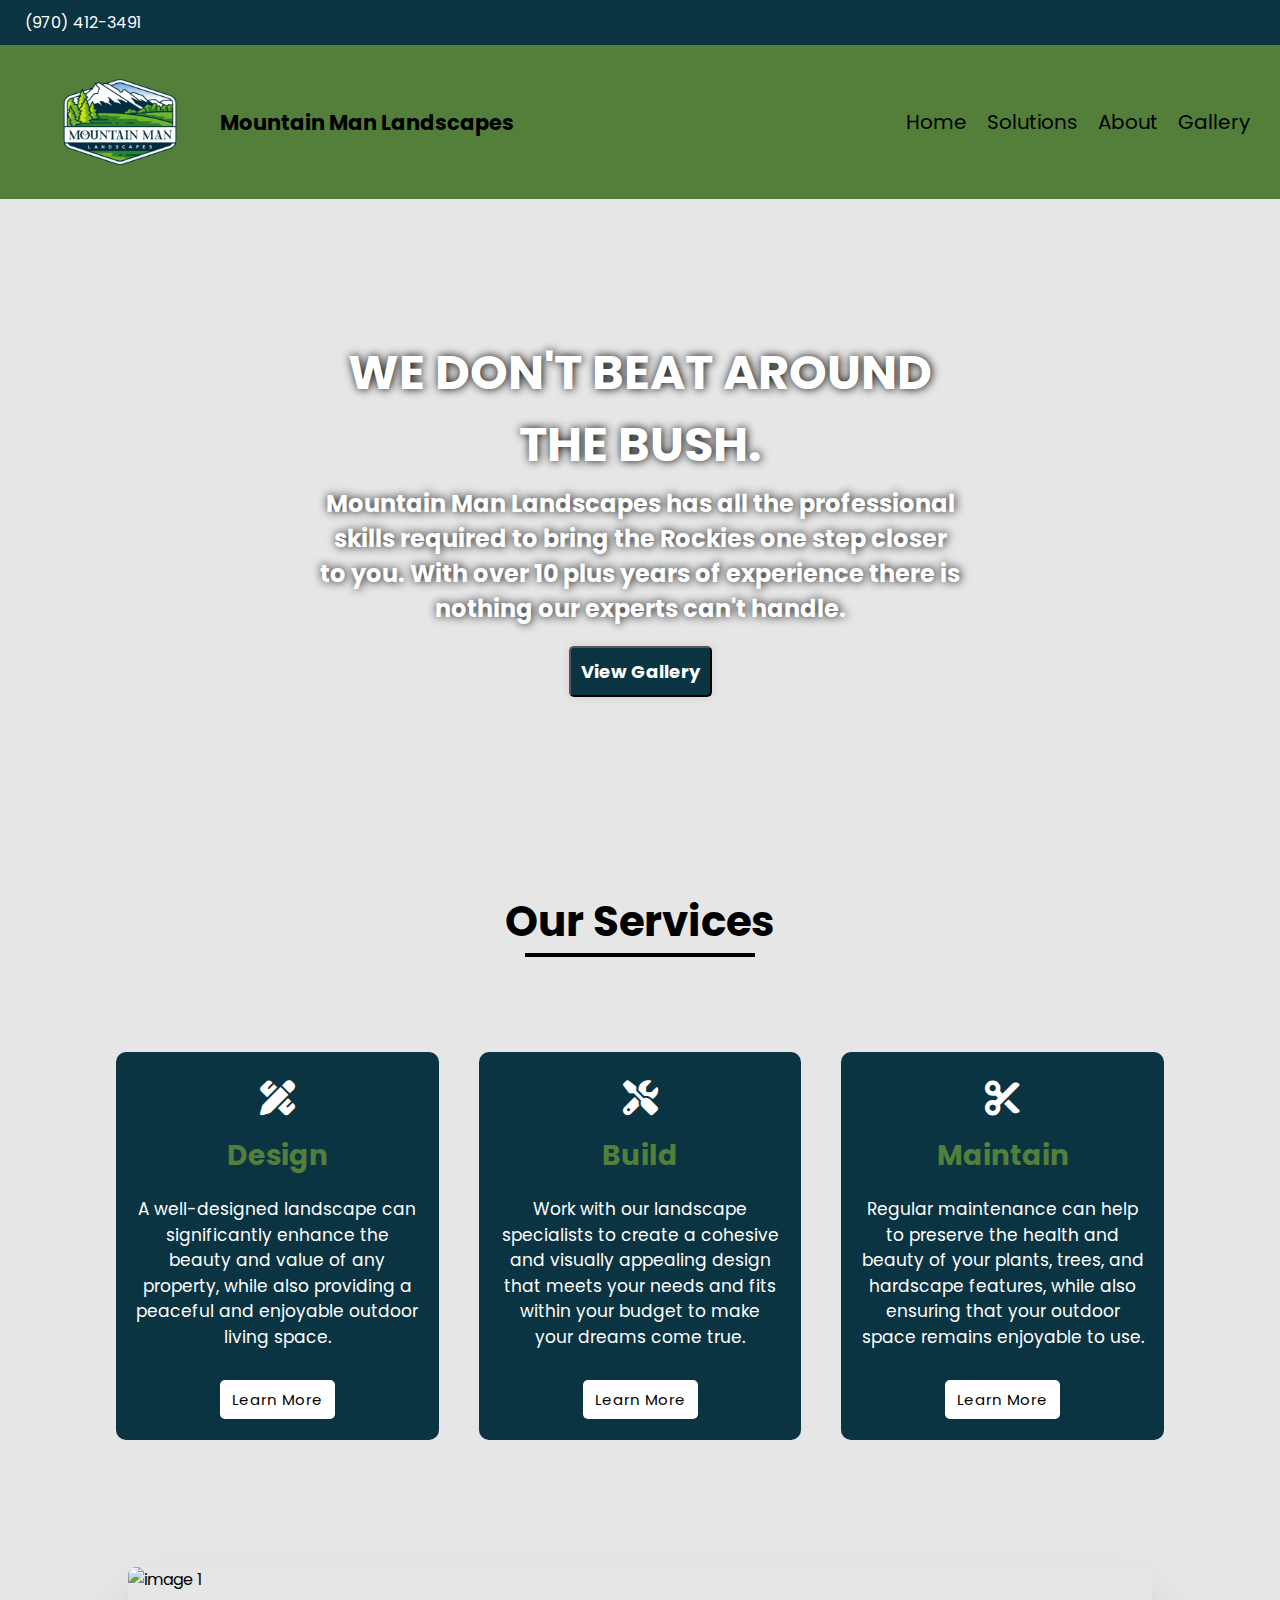
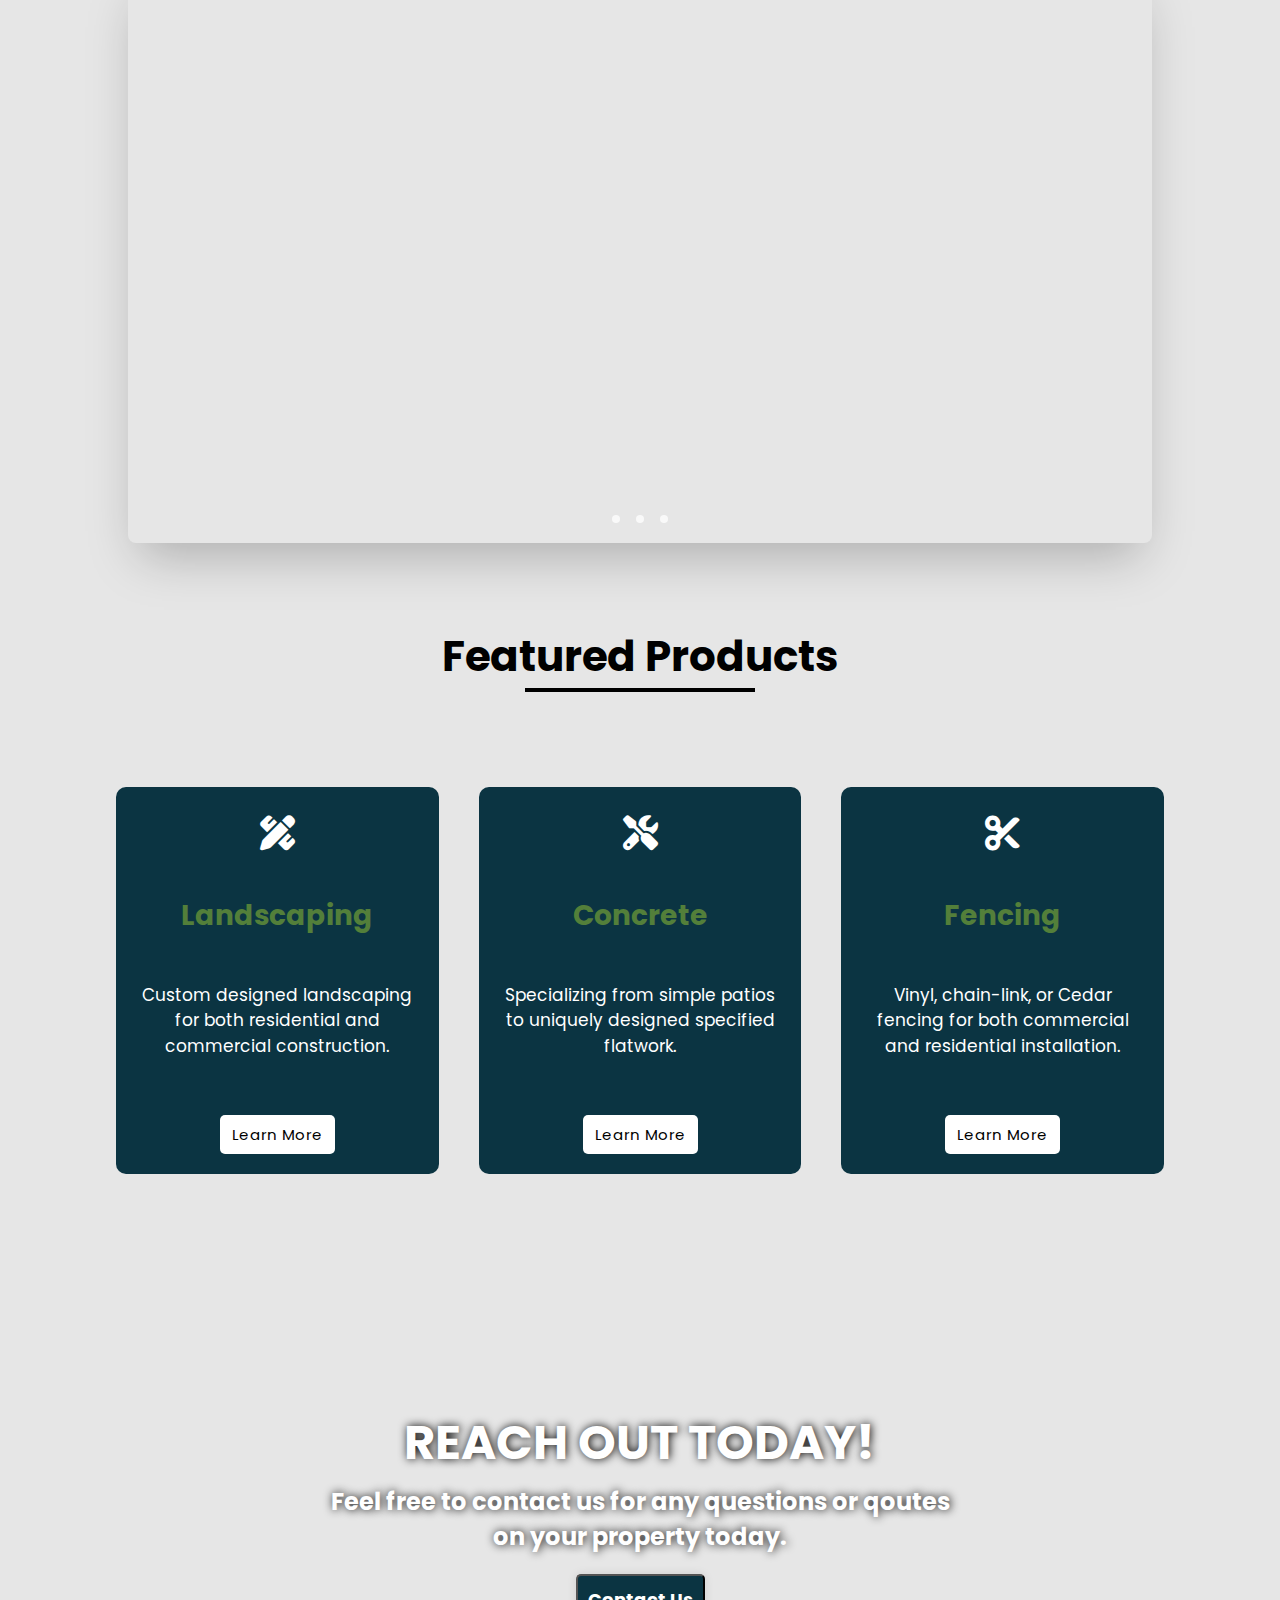
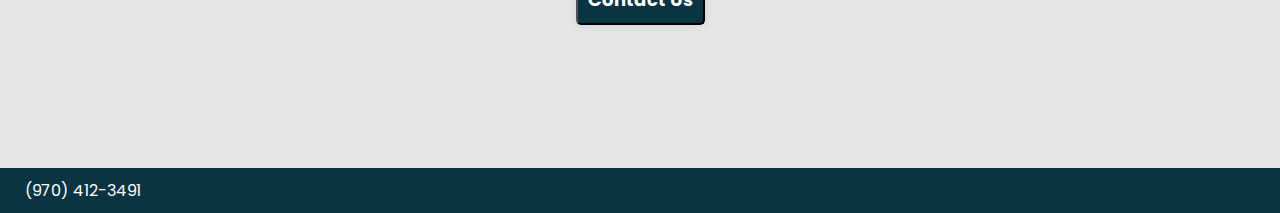
==== index.html @ d5d0259e "Minor updates to links and pages" ====
<!DOCTYPE html>
<html>
<head>
    <title>Mountain Man Landscapes Website</title>
    <meta charset="utf-8">
    <meta name="viewport" content="width=device-width, initial-scale=1.0">
    <link rel="stylesheet" type="text/css" href="index.css">
    <link rel="stylesheet" type="text/css" href="https://cdnjs.cloudflare.com/ajax/libs/font-awesome/6.4.0/css/all.min.css">
    <script type="module" src="https://unpkg.com/ionicons@7.1.0/dist/ionicons/ionicons.esm.js"></script>
</head>

<body>

    <!-- This is the topbar that hosts all the social links and phone number -->

    <div class="top-bar">
        <span><a href="tel:9704123491"><ion-icon name="call-outline"></ion-icon> (970) 412-3491</a></span>
        <ul>
            <li><a href="#"><ion-icon name="logo-facebook"></ion-icon></a></li>
            <li><a href="#"><ion-icon name="logo-twitter"></ion-icon></a></li>
            <li><a href="#"><ion-icon name="logo-instagram"></ion-icon></a></li>
        </ul>
    </div>

    <!-- Navigation bar -->

    <nav>
        <div class="logo">
            <a href="index.html"><img src="logo.png" alt="logo">Mountain Man Landscapes</a>
        </div>
        <div class="toggle">
            <a href="#"><ion-icon name="menu-outline"></ion-icon></a>
        </div>
        <ul class="menu">
            <li><a href="index.html">Home</a></li>
            <li><a href="solutions.html">Solutions</a></li>
            <li><a href="about.html">About</a></li>
            <li><a href="gallery.html">Gallery</a></li>
        </ul>
    </nav>

    <!-- This is the navbar resizing hamburger script -->

    <script src="https://cdnjs.cloudflare.com/ajax/libs/jquery/3.6.4/jquery.min.js"></script>

    <script>

        $(function(){
            $(".toggle").on("click", function(){
                if($(".menu").hasClass("active")){
                    $(".menu").removeClass("active");
                    $(this).find("a").html("<ion-icon name='menu-outline'></ion-icon>");
                } else{
                    $(".menu").addClass("active");
                    $(this).find("a").html("<ion-icon name='close-outline'></ion-icon>");
                }
            });
        });

    </script>

    <!-- Banner card that has the welcome image and text aswell as the gallery button -->

    <div class="banner-card">
        <div class="banner-text">
            <h4>We don't beat around the bush.</h4>
            <p>Mountain Man Landscapes has all the professional skills required to bring the Rockies one step closer to you. With over 10 plus years of experience there is nothing our experts can't handle.</p>
            <button onclick="#">View Gallery</button>
        </div>
    </div>

    <!-- Services section hosts the services cards -->

    <div class="section">
        <div class="title">
            <h1>Our Services</h1>
        </div>
        <div class="services">
            <div class="card">
                <div class="icon">
                    <i class="fa-solid fa-pen-ruler"></i>
                </div>
                    <h2>Design</h2>
                    <p>A well-designed landscape can significantly enhance the beauty and value of any property, while also providing a peaceful and enjoyable outdoor living space.</p>
                    <a href="http://mtnmanlandscapes.com/solutions.html#:~:text=Gallery-,DESIGN,-Landscape%20design%20is" class="button">Learn More</a>
            </div>

            <div class="card">
                <div class="icon">
                    <i class="fa-solid fa-screwdriver-wrench"></i>
                </div>
                    <h2>Build</h2>
                    <p>Work with our landscape specialists to create a cohesive and visually appealing design that meets your needs and fits within your budget to make your dreams come true.</p>
                    <a href="http://mtnmanlandscapes.com/solutions.html#:~:text=CAD%20designs-,BUILD,-Landscape%20construction%20is" class="button">Learn More</a>
            </div>

            <div class="card">
                <div class="icon">
                    <i class="fa-solid fa-scissors"></i>
                </div>
                    <h2>Maintain</h2>
                    <p>Regular maintenance can help to preserve the health and beauty of your plants, trees, and hardscape features, while also ensuring that your outdoor space remains enjoyable to use.</p>
                    <a href="http://mtnmanlandscapes.com/solutions.html#:~:text=renovation%20and%20restoration-,MAINTAIN,-Landscape%20maintenance%20is" class="button">Learn More</a>
            </div>

        </div>
    </div>

    <!-- Image Slider -->
    <section class="container">
        <div class="slider-wrapper">
            <div class="slider">
                <img id="slide-1" src="/photos/index/4.jpg" alt="image 1" />
                <img id="slide-2" src="/photos/index/1.jpg" alt="image 2" />
                <img id="slide-3" src="/photos/index/2.jpg" alt="image 3" />
            </div>
            <div class="slider-nav">
                <a href="#slide-1"></a>
                <a href="#slide-2"></a>
                <a href="#slide-3"></a>
            </div>
        </div>
    </section>

    <!-- Featured Products -->
    <div class="section">
        <div class="title">
            <h1>Featured Products</h1>
        </div>
        <div class="products">
            <div class="card">
                <div class="icon">
                    <i class="fa-solid fa-pen-ruler"></i>
                </div>
                    <h2>Landscaping</h2>
                    <p>Custom designed landscaping for both residential and commercial construction.</p>
                  <a href="http://mtnmanlandscapes.com/solutions.html#:~:text=CAD%20designs-,BUILD,-Landscape%20construction%20is" class="button">Learn More</a> 
            </div>

            <div class="card">
                <div class="icon">
                    <i class="fa-solid fa-screwdriver-wrench"></i>
                </div>
                    <h2>Concrete</h2>
                    <p>Specializing from simple patios to uniquely designed specified flatwork. </p>
                    <a href="http://mtnmanlandscapes.com/solutions.html#:~:text=CAD%20designs-,BUILD,-Landscape%20construction%20is" class="button">Learn More</a> 
            </div>

            <div class="card">
                <div class="icon">
                    <i class="fa-solid fa-scissors"></i>
                </div>
                    <h2>Fencing</h2>
                    <p>Vinyl, chain-link, or Cedar fencing for both commercial and residential installation.</p>
                   <a href="http://mtnmanlandscapes.com/solutions.html#:~:text=CAD%20designs-,BUILD,-Landscape%20construction%20is" class="button">Learn More</a> 
            </div>

        </div>
    </div>

    <!-- Contact us banner card -->
    <div class="banner-card2">
        <div class="banner-text2">
            <h4>Reach out Today!</h4>
            <p>Feel free to contact us for any questions or qoutes on your property today.</p>
            <button onclick="http://mtnmanlandscapes.com/about.html#:~:text=Feel%20free%20to-,contact%20us,-today!">Contact Us</button>
        </div>
    </div>

    <!-- Bottom Bar -->

    <div class="bottom-bar">
        <span><a href="tel:9704123491"><ion-icon name="call-outline"></ion-icon> (970) 412-3491</a></span>
        <ul>
            <li><a href="#"><ion-icon name="logo-facebook"></ion-icon></a></li>
            <li><a href="#"><ion-icon name="logo-twitter"></ion-icon></a></li>
            <li><a href="#"><ion-icon name="logo-instagram"></ion-icon></a></li>
        </ul>
    </div>
    
</body>

</html>
---- index.css ----
@import url('https://fonts.googleapis.com/css2?family=Poppins:wght@300&display=swap');

*{
    margin: 0;
    padding: 0;
    box-sizing: border-box;
}

body{
    font-family: "Poppins", sans-serif;
    width: 100%;
    background-color:  #e6e6e6;
}

a, a:hover{
    text-decoration: none;
}

/* top bar */
.top-bar{
    display: flex;
    align-items: center;
    justify-content: space-between;
    padding: 10px 25px;
    background: #0B3442;
}

.top-bar span{
    color: #fff;
}

.top-bar ul{
    list-style: none;
    display: flex;
}

.top-bar li{
    margin: 0px 5px;
}

.top-bar a{
    color: #fff;
}

.top-bar a:hover{
    color: rgb(0, 174, 255);
}


/* Nav bar */
nav{
    background: #537F3A;
    padding: 5px 20px;
    display: flex;
    align-items: center;
}

nav a{
    color: #000
}

nav a:hover{
    color:#0B3442
}

.logo {
    flex: 1;
    align-items: left;
}

.logo a{
    display: flex;
    align-items: center;
    vertical-align: center;
    font-size: 21px;
    font-weight: bold;
    resize: vertical;
    overflow-wrap: normal;
}

.logo a:hover{
    color: #0B3442;
}

.logo img{
    width: 200px;
    padding: 0px 10px;
}

.menu{
    display: flex;
    align-items: center;
    list-style: none;
}

.menu li {
    padding: 15px 10px;
    font-size: 20px;
}

.toggle{
    font-size: 30px;
    display: none;
}

@media only screen and (min-device-width : 200px) and (max-width : 680px) {
    nav{
        display: block;
        position: relative;
        padding: 15px 20px;
    }

    .menu{
       margin-top: 15px;
       display: none;
    }

    .menu.active, .toggle{
        display: block;
    }

    .toggle{
        position: absolute;
        top: 15px;
        right: 20px;
    }

    .services{
        display: flex;
        flex-direction: column;
    }

    .products{
        display: flex;
        flex-direction: column;
    }

    .card{
        width: 85%;
        display: flex;
        margin: 20px 0px;
    }

    .slider img {
        flex: 1 2 50%;
    }

}

/* Banner card with img and text */
.banner-card{
    margin: 0 auto;
    position: relative;
}

.banner-card img{
    max-width: 100%;
    height: auto;
}

.banner-text h4{
    font-size: xxx-large;
    text-transform: uppercase;
    font-weight: bold;
    text-shadow: #000 1px 0 10px;
    margin-top: 10px;
    margin-bottom: 5px;
    color: #fff;
}

.banner-text p{
    font-size: x-large;
    font-weight: bold;
    margin-bottom: 5px;
    text-shadow: #000 1px 0 10px;
    color: #fff;
}

.banner-text{
    width: 100%;
    height: 100%;
    padding: 10% 25%;
    background-size: cover;
    background-position: center;
    text-align: center;
    background-image: url('photos/index/3.jpg')
}

.banner-text button{
    font-family: "Poppins", sans-serif;
    font-size: 18px;
    font-weight: bold;
    color: #fff;
    background: #0B3442;
    margin: 15px;
    padding: 10px;
    text-align: center;
    text-decoration: none;
    text-transform: none;
    border-radius: 5px;
    cursor: pointer;
    box-shadow: 0 0 10px rgba(0, 0, 0, 0.1);
    -webkit-transition-duration: 0.3s;
    transition-duration: 0.3s;
    -webkit-transition-property: box-shadow, transform;
    transition-property: box-shadow, transform;
}

.banner-text button:hover, .banner-text button:focus, .banner-text button:active{
    box-shadow: 0 0 20px rgba(0, 0, 0, 0.5);
    -webkit-transform: scale(1.1);
    transform: scale(1.1);
}

/* Featured services */ 
.title h1{
    text-align: center;
    padding-top: 50px;
    font-size: 42px;
}

.title h1::after{
    content: "";
    height: 4px;
    width: 230px;
    background-color: #000;
    display: block;
    margin: auto;
}

.services{
    width: 85%;
    display: flex;
    justify-content: space-between;
    align-items: center;
    margin: 75px auto;
    text-align: center;
}

.card{
    width: 100%;
    height: 387.5px;
    display: flex;
    justify-content: space-between;
    align-items: center;
    flex-direction: column;
    margin: 20px 20px;
    padding: 20px 20px;
    background-color: #0B3442;
    color: #fff;
    border-radius: 10px;
    cursor: pointer;
}

.card .icon{
    font-size: 35px;
    margin-bottom: 10px;
}

.card h2{
    font-size: 28px;
    color: #537F3A;
    margin-bottom: 20px;
}

.card p{
    font-size: 17px;
    margin-bottom: 30px;
    line-height: 1.5;
    color: #fff;
}

.card:hover{
    background-color: #7a99b8;
    transition: 0.4s ease;
}

.button{
    font-size: 15px;
    text-decoration: none;
    color: #000;
    background-color: #fff;
    padding: 8px 12px;
    border-radius: 5px;
    letter-spacing: 1px;
}

.button:hover{
    background-color: #537F3A;
    transition: 0.4s ease;
}

/* Img Slider */

.container {
    padding: 2rem;
}

.slider-wrapper {
    position: relative;
    max-width: 64rem;
    margin: 0 auto;
}
.slider {
    display: flex;
    aspect-ratio: 16 / 9;
    overflow-x: hidden;
    scroll-snap-type: x mandatory;
    scroll-behavior: smooth;
    box-shadow: 0 1.5rem 3rem -0.75rem hsla(0, 0%, 0%, 0.25);
    border-radius: 0.5rem;
}

.slider img {
    flex: 1 0 100%;
    scroll-snap-align: start;
      object-fit: cover;
}

.slider-nav {
    display: flex;
    column-gap: 1rem;
    position: absolute;
    bottom: 1.25rem;
    left: 50%;
    transform: translateX(-50%);
    z-index: 1;
}

.slider-nav a {
    width: 0.5rem;
    height: 0.5rem;
    border-radius: 50%;
    background-color: #fff;
    opacity: 0.75;
    transition: opacity ease 250ms;
}

.slider-nav a:hover {
    opacity: 1;
}

/* Featured products */
.title h1{
    text-align: center;
    padding-top: 50px;
    font-size: 42px;
}

.title h1::after{
    content: "";
    height: 4px;
    width: 230px;
    background-color: #000;
    display: block;
    margin: auto;
}

.products{
    width: 85%;
    display: flex;
    justify-content: space-between;
    align-items: center;
    margin: 75px auto;
    text-align: center;
}

.card{
    width: 100%;
    display: flex;
    justify-content: space-between;
    align-items: center;
    flex-direction: column;
    margin: 20px 20px;
    padding: 20px 20px;
    background-color: #0B3442;
    color: #fff;
    border-radius: 10px;
    cursor: pointer;
}

.card .icon{
    font-size: 35px;
    margin-bottom: 10px;
}

.card h2{
    font-size: 28px;
    color: #537F3A;
    margin-bottom: 20px;
}

.card p{
    font-size: 17px;
    margin-bottom: 30px;
    line-height: 1.5;
    color: #fff;
}

.card:hover{
    background-color: #7a99b8;
    transition: 0.4s ease;
}

.button{
    font-size: 15px;
    text-decoration: none;
    color: #000;
    background-color: #fff;
    padding: 8px 12px;
    border-radius: 5px;
    letter-spacing: 1px;
}

.button:hover{
    background-color: #537F3A;
    transition: 0.4s ease;
}

/* contact us Banner card with img and text */
.banner-card2{
    margin: 0 auto;
    position: relative;
}

.banner-card2 img{
    max-width: 100%;
    height: auto;
}

.banner-text2 h4{
    font-size: xxx-large;
    text-transform: uppercase;
    font-weight: bold;
    margin-top: 10px;
    margin-bottom: 5px;
    color: #fff;
    text-shadow: #000 1px 0 10px
}

.banner-text2 p{
    font-size: x-large;
    font-weight: bold;
    margin-bottom: 5px;
    color: #fff;
    text-shadow: #000 1px 0 10px
}

.banner-text2{
    width: 100%;
    height: 100%;
    padding: 10% 25%;
    background-size: cover;
    background-position: center;
    text-align: center;
    background-image: url('/photos/index/5.jpg')
}

.banner-text2 button{
    font-family: "Poppins", sans-serif;
    font-size: 18px;
    font-weight: bold;
    color: #fff;
    background: #0B3442;
    margin: 15px;
    padding: 10px;
    text-align: center;
    text-decoration: none;
    text-transform: none;
    border-radius: 5px;
    cursor: pointer;
    box-shadow: 0 0 10px rgba(0, 0, 0, 0.1);
    -webkit-transition-duration: 0.3s;
    transition-duration: 0.3s;
    -webkit-transition-property: box-shadow, transform;
    transition-property: box-shadow, transform;
}

.banner-text2 button:hover, .banner-text2 button:focus, .banner-text2 button:active{
    box-shadow: 0 0 20px rgba(0, 0, 0, 0.5);
    -webkit-transform: scale(1.1);
    transform: scale(1.1);
}

/* bottom bar */
.bottom-bar{
    display: flex;
    align-items: center;
    justify-content: space-between;
    padding: 10px 25px;
    background: #0B3442;
}

.bottom-bar span{
    color: #fff;
}

.bottom-bar ul{
    list-style: none;
    display: flex;
}

.bottom-bar li{
    margin: 0px 5px;
}

.bottom-bar a{
    color: #fff;
}

.bottom-bar a:hover{
    color: rgb(0, 174, 255);
}

/* new */

body{
    min-width: 180px;
}
  
@media (max-width: 680px) {
    .logo {
      margin-right: 20px;
    }
}
  
@media (max-width: 360px) {
    .logo a {
      font-size: 14px;
    }
}

@media (max-width: 1254px) {
    .card{
        width: 85%;
        display: flex;
        margin: 20px 10px;
    }
}

@media (max-width: 1177px) {
    .card{
        width: 85%;
        display: flex;
        margin: 20px 10px;

    }
}
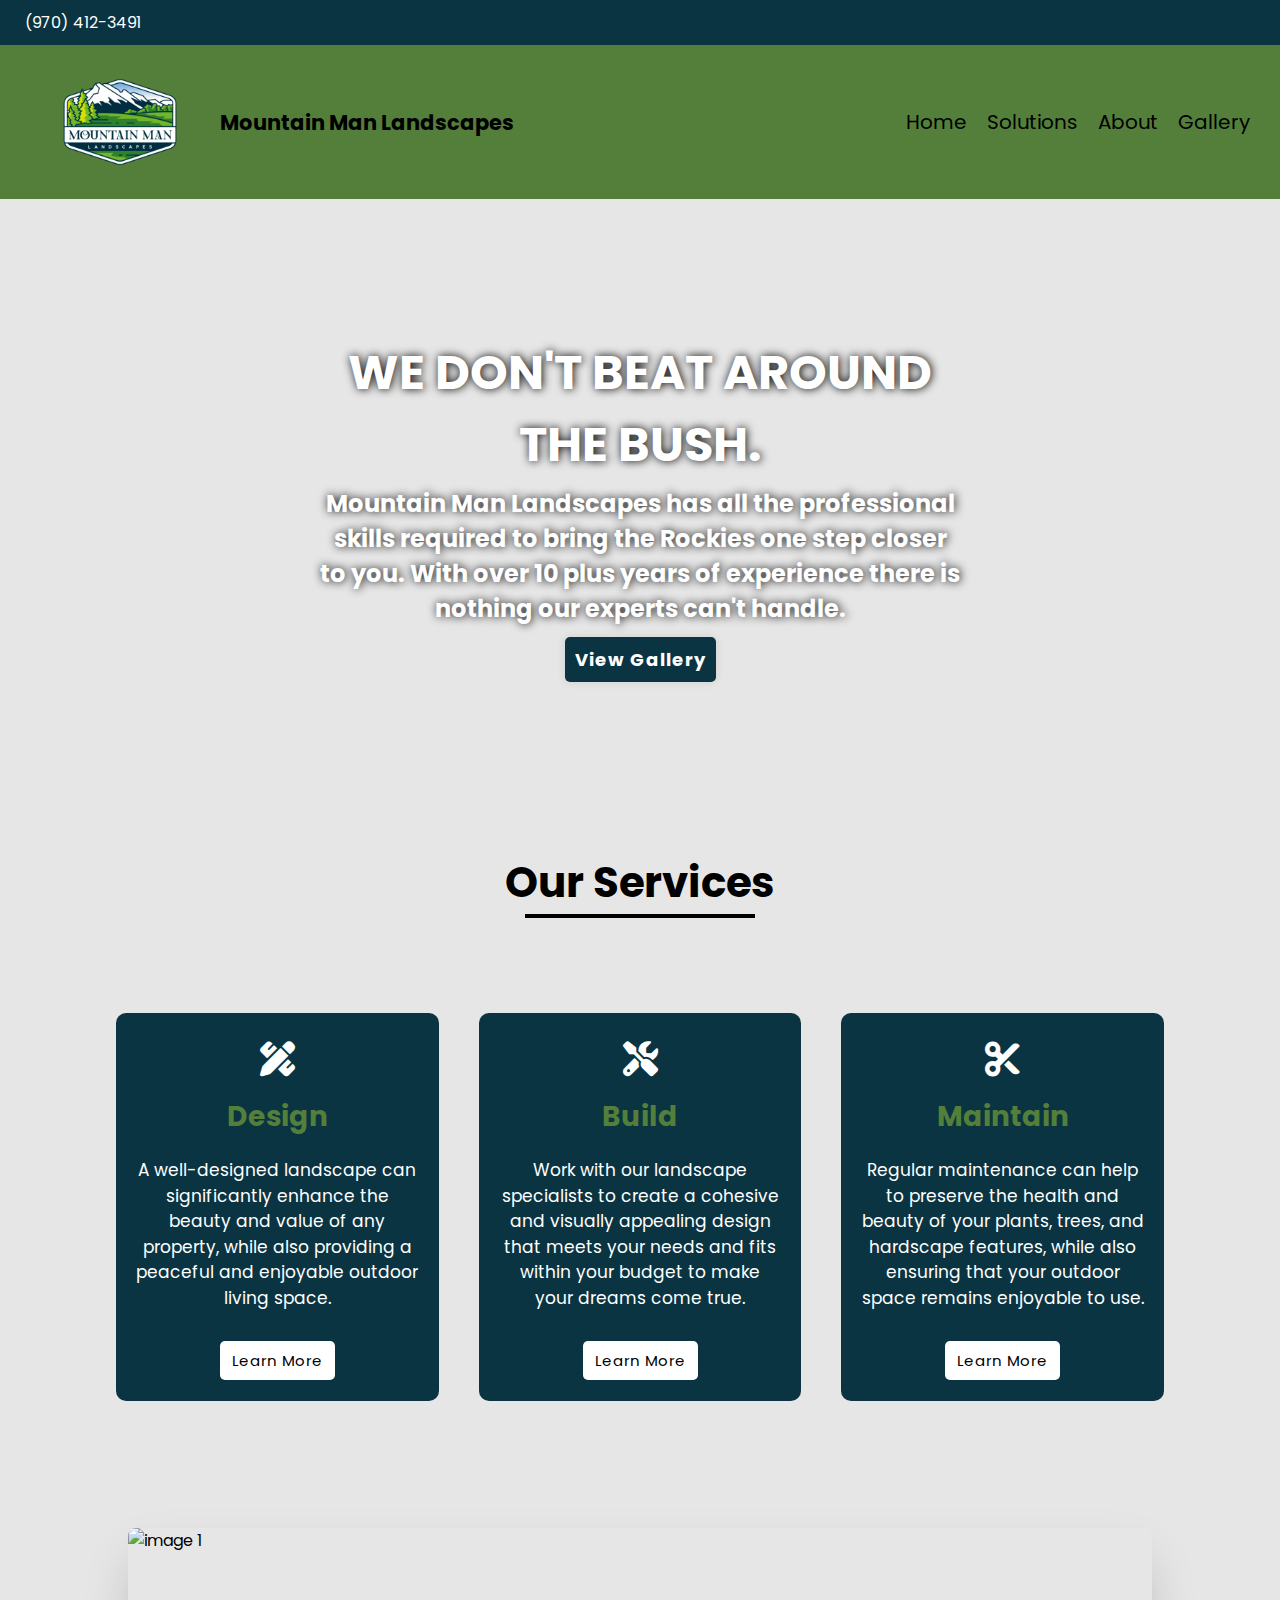
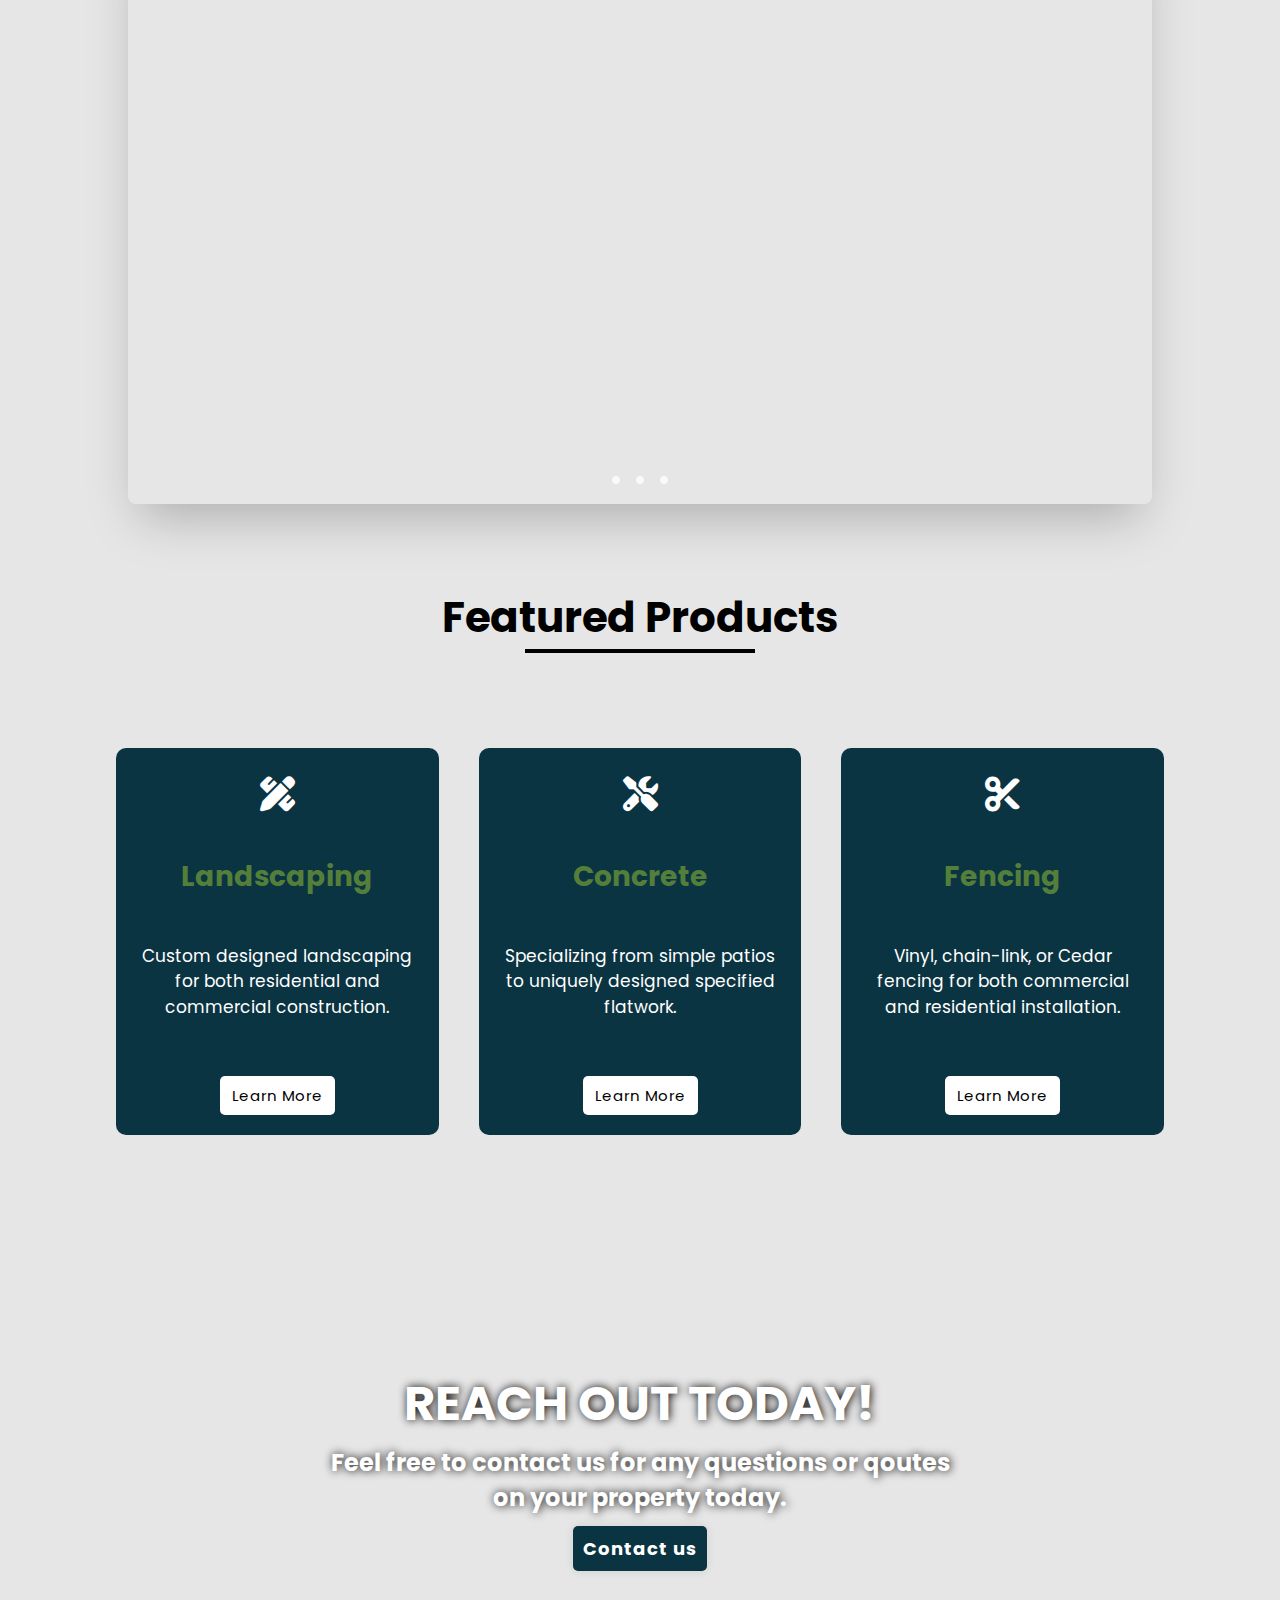
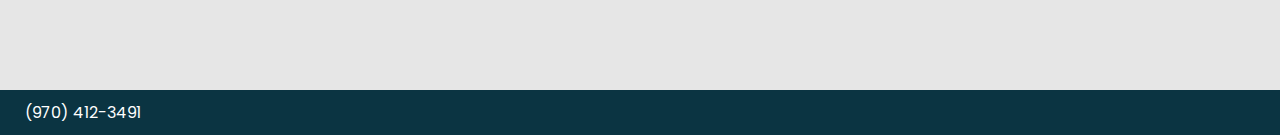
==== commit 3ad13024: "Fix broken buttons" ====
--- a/index.html
+++ b/index.html
@@ -65,7 +65,7 @@
         <div class="banner-text">
             <h4>We don't beat around the bush.</h4>
             <p>Mountain Man Landscapes has all the professional skills required to bring the Rockies one step closer to you. With over 10 plus years of experience there is nothing our experts can't handle.</p>
-            <button onclick="#">View Gallery</button>
+            <a href="/gallery.html" class="button">View Gallery</a>
         </div>
     </div>
 
@@ -163,7 +163,7 @@
         <div class="banner-text2">
             <h4>Reach out Today!</h4>
             <p>Feel free to contact us for any questions or qoutes on your property today.</p>
-            <button onclick="http://mtnmanlandscapes.com/about.html#:~:text=Feel%20free%20to-,contact%20us,-today!">Contact Us</button>
+            <a href="http://mtnmanlandscapes.com/about.html#:~:text=Feel%20free%20to-,contact%20us,-today!" class="button">Contact us</a>
         </div>
     </div>
 
--- a/index.css
+++ b/index.css
@@ -171,7 +171,7 @@
 .banner-text p{
     font-size: x-large;
     font-weight: bold;
-    margin-bottom: 5px;
+    margin-bottom: 20px;
     text-shadow: #000 1px 0 10px;
     color: #fff;
 }
@@ -186,7 +186,7 @@
     background-image: url('photos/index/3.jpg')
 }
 
-.banner-text button{
+.banner-text a {
     font-family: "Poppins", sans-serif;
     font-size: 18px;
     font-weight: bold;
@@ -206,7 +206,7 @@
     transition-property: box-shadow, transform;
 }
 
-.banner-text button:hover, .banner-text button:focus, .banner-text button:active{
+.banner-text a:hover, .banner-text a:focus, .banner-text a:active{
     box-shadow: 0 0 20px rgba(0, 0, 0, 0.5);
     -webkit-transform: scale(1.1);
     transform: scale(1.1);
@@ -441,7 +441,7 @@
 .banner-text2 p{
     font-size: x-large;
     font-weight: bold;
-    margin-bottom: 5px;
+    margin-bottom: 20px;
     color: #fff;
     text-shadow: #000 1px 0 10px
 }
@@ -456,7 +456,7 @@
     background-image: url('/photos/index/5.jpg')
 }
 
-.banner-text2 button{
+.banner-text2 a{
     font-family: "Poppins", sans-serif;
     font-size: 18px;
     font-weight: bold;
@@ -476,7 +476,7 @@
     transition-property: box-shadow, transform;
 }
 
-.banner-text2 button:hover, .banner-text2 button:focus, .banner-text2 button:active{
+.banner-text2 a:hover, .banner-text2 a:focus, .banner-text2 a:active{
     box-shadow: 0 0 20px rgba(0, 0, 0, 0.5);
     -webkit-transform: scale(1.1);
     transform: scale(1.1);
